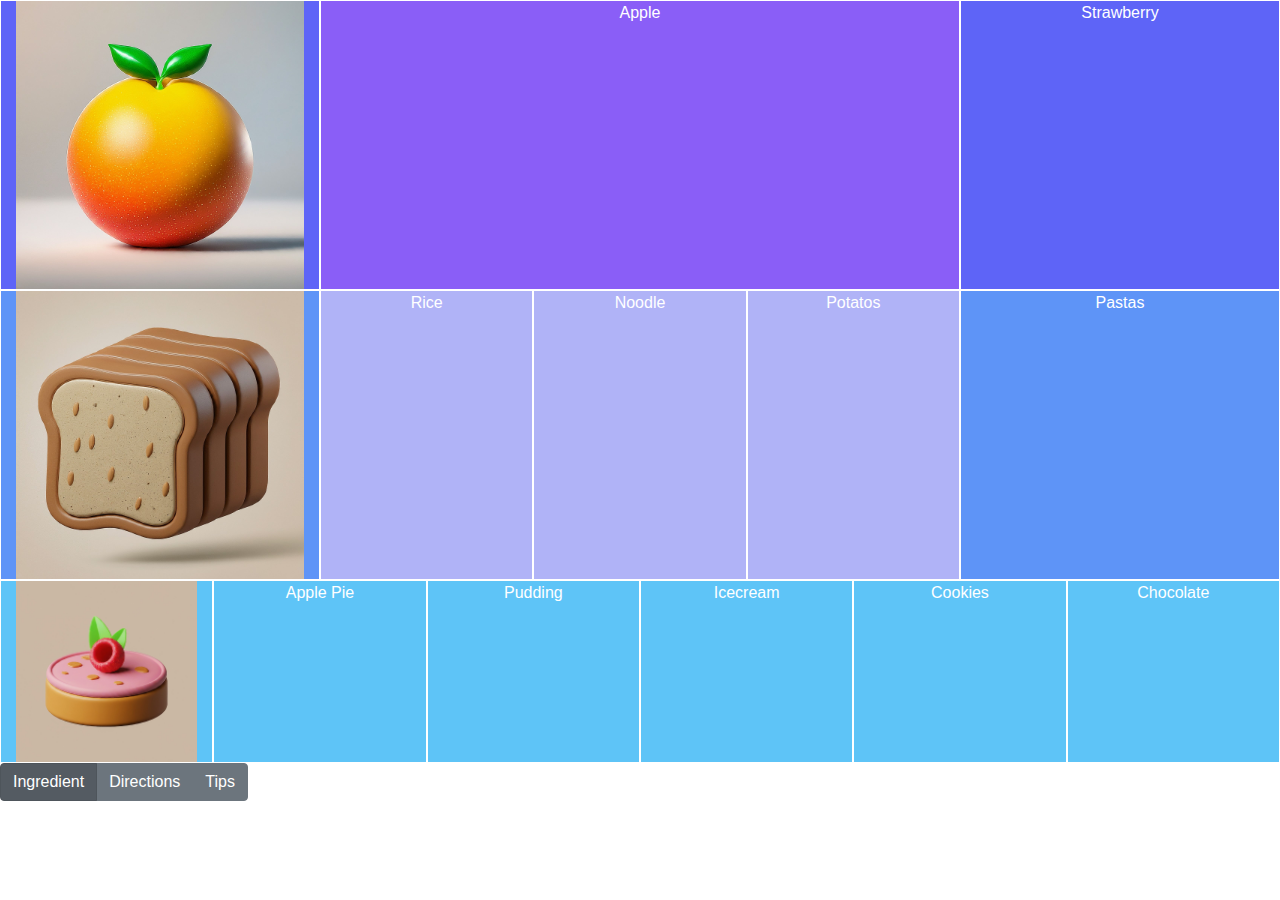
==== bootstrap-sample.html @ 14b6c9ee "Update bootstrap-sample.html" ====
<!doctype html>
<html lang="en">
  <head>
    <!-- Required meta tags -->
    <meta charset="utf-8">
    <meta name="viewport" content="width=device-width, initial-scale=1, shrink-to-fit=no">

    <!-- Bootstrap CSS -->
    <link rel="stylesheet" href="https://cdn.jsdelivr.net/npm/bootstrap@4.0.0/dist/css/bootstrap.min.css" integrity="sha384-Gn5384xqQ1aoWXA+058RXPxPg6fy4IWvTNh0E263XmFcJlSAwiGgFAW/dAiS6JXm" crossorigin="anonymous">
    <title>Food</title>
    <style>
      .col-xl-6 {
        border:1px solid white;
        background-color: #8A5EF7;
        color: white;
      }
      .col-xl-3 {
        border:1px solid white;
        background-color: #5E64F7;
        color: white;
      }
      .col-md-3 {
        border:1px solid white;
        background-color: #5E94F7;
        color: white;
      }
      .col-md-2 {
        border:1px solid white;
        background-color: #B0B3F7;
        color: white;
      }
      .col-2 {
        border:1px solid white;
        background-color: #5EC4F7;
        color: white;
      }
    </style>
  </head>
  <body>
    <div class="container-fluid">
      <div class="row text-center">
        <div class="col-xl-3">
          <img class="img-fluid" src="Gemini_Generated_Image_qky35dqky35dqky3.jpeg" alt="Fruit 3D icon"/>
        </div>
        <div class="col-xl-6">
          Apple
        </div>
        <div class="col-xl-3">
          Strawberry
        </div>
      </div>
      <div class="row text-center">
        <div class="col-md-3">
          <img class="img-fluid" src="Gemini_Generated_Image_d9cpr3d9cpr3d9cp.jpeg" alt="Bread 3D icon"/>
        </div>
        <div class="col-md-2">
          Rice
        </div>
        <div class="col-md-2">
          Noodle
        </div>
        <div class="col-md-2">
          Potatos
        </div>
        <div class="col-md-3">
          Pastas
        </div>
      </div>
      <div class="row text-center">
        <div class="col-2">
          <img class="img-fluid" src="Gemini_Generated_Image_ci15meci15meci15.jpeg" alt="Dessert 3D icon"/>
        </div>
        <div class="col-2">
          Apple Pie
        </div>
        <div class="col-2">
          Pudding
        </div>
        <div class="col-2">
          Icecream
        </div>
        <div class="col-2">
          Cookies
        </div>
        <div class="col-2">
          Chocolate
        </div>
      </div>
    </div>
    <!-- buttons -->
    <div class="btn-group btn-group-toggle" data-toggle="buttons">
    <label class="btn btn-secondary active">
      <input type="radio" name="options" id="option1" autocomplete="off" checked> Ingredient
    </label>
    <label class="btn btn-secondary">
      <input type="radio" name="options" id="option2" autocomplete="off"> Directions
    </label>
    <label class="btn btn-secondary">
      <input type="radio" name="options" id="option3" autocomplete="off"> Tips
    </label>
</div>

    <!-- Optional JavaScript -->
    <!-- jQuery first, then Popper.js, then Bootstrap JS -->
    <script src="https://code.jquery.com/jquery-3.2.1.slim.min.js" integrity="sha384-KJ3o2DKtIkvYIK3UENzmM7KCkRr/rE9/Qpg6aAZGJwFDMVNA/GpGFF93hXpG5KkN" crossorigin="anonymous"></script>
    <script src="https://cdn.jsdelivr.net/npm/popper.js@1.12.9/dist/umd/popper.min.js" integrity="sha384-ApNbgh9B+Y1QKtv3Rn7W3mgPxhU9K/ScQsAP7hUibX39j7fakFPskvXusvfa0b4Q" crossorigin="anonymous"></script>
    <script src="https://cdn.jsdelivr.net/npm/bootstrap@4.0.0/dist/js/bootstrap.min.js" integrity="sha384-JZR6Spejh4U02d8jOt6vLEHfe/JQGiRRSQQxSfFWpi1MquVdAyjUar5+76PVCmYl" crossorigin="anonymous"></script>
  </body>
</html>
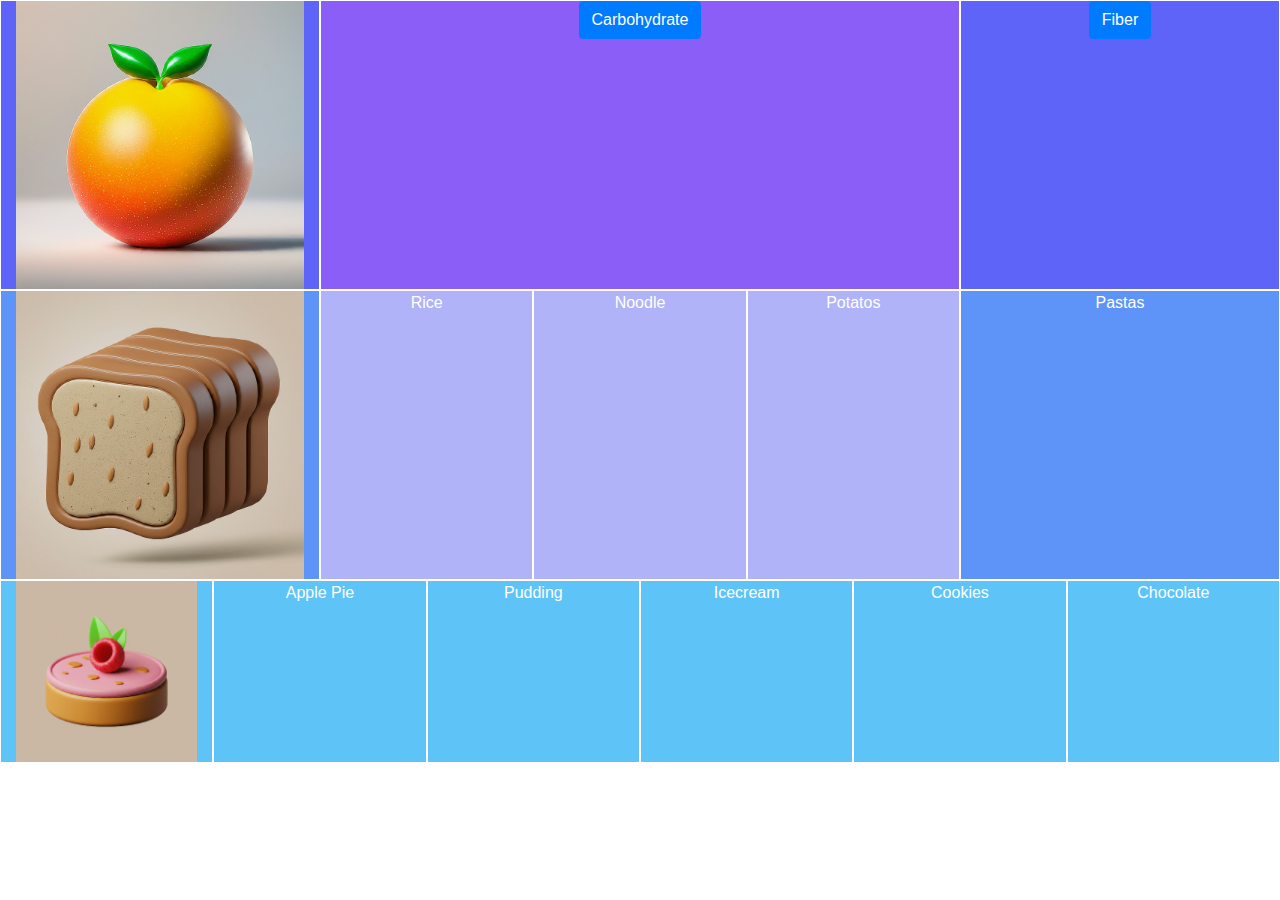
==== commit e6385b79: "Update bootstrap-sample.html" ====
--- a/bootstrap-sample.html
+++ b/bootstrap-sample.html
@@ -43,10 +43,14 @@
           <img class="img-fluid" src="Gemini_Generated_Image_qky35dqky35dqky3.jpeg" alt="Fruit 3D icon"/>
         </div>
         <div class="col-xl-6">
-          Apple
+          <button type="button" class="btn btn-primary" data-toggle="button" aria-pressed="false" autocomplete="off">
+            Carbohydrate
+          </button>
         </div>
         <div class="col-xl-3">
-          Strawberry
+          <button type="button" class="btn btn-primary" data-toggle="button" aria-pressed="false" autocomplete="off">
+            Fiber
+          </button>
         </div>
       </div>
       <div class="row text-center">
@@ -87,18 +91,7 @@
         </div>
       </div>
     </div>
-    <!-- buttons -->
-    <div class="btn-group btn-group-toggle" data-toggle="buttons">
-    <label class="btn btn-secondary active">
-      <input type="radio" name="options" id="option1" autocomplete="off" checked> Ingredient
-    </label>
-    <label class="btn btn-secondary">
-      <input type="radio" name="options" id="option2" autocomplete="off"> Directions
-    </label>
-    <label class="btn btn-secondary">
-      <input type="radio" name="options" id="option3" autocomplete="off"> Tips
-    </label>
-</div>
+
 
     <!-- Optional JavaScript -->
     <!-- jQuery first, then Popper.js, then Bootstrap JS -->
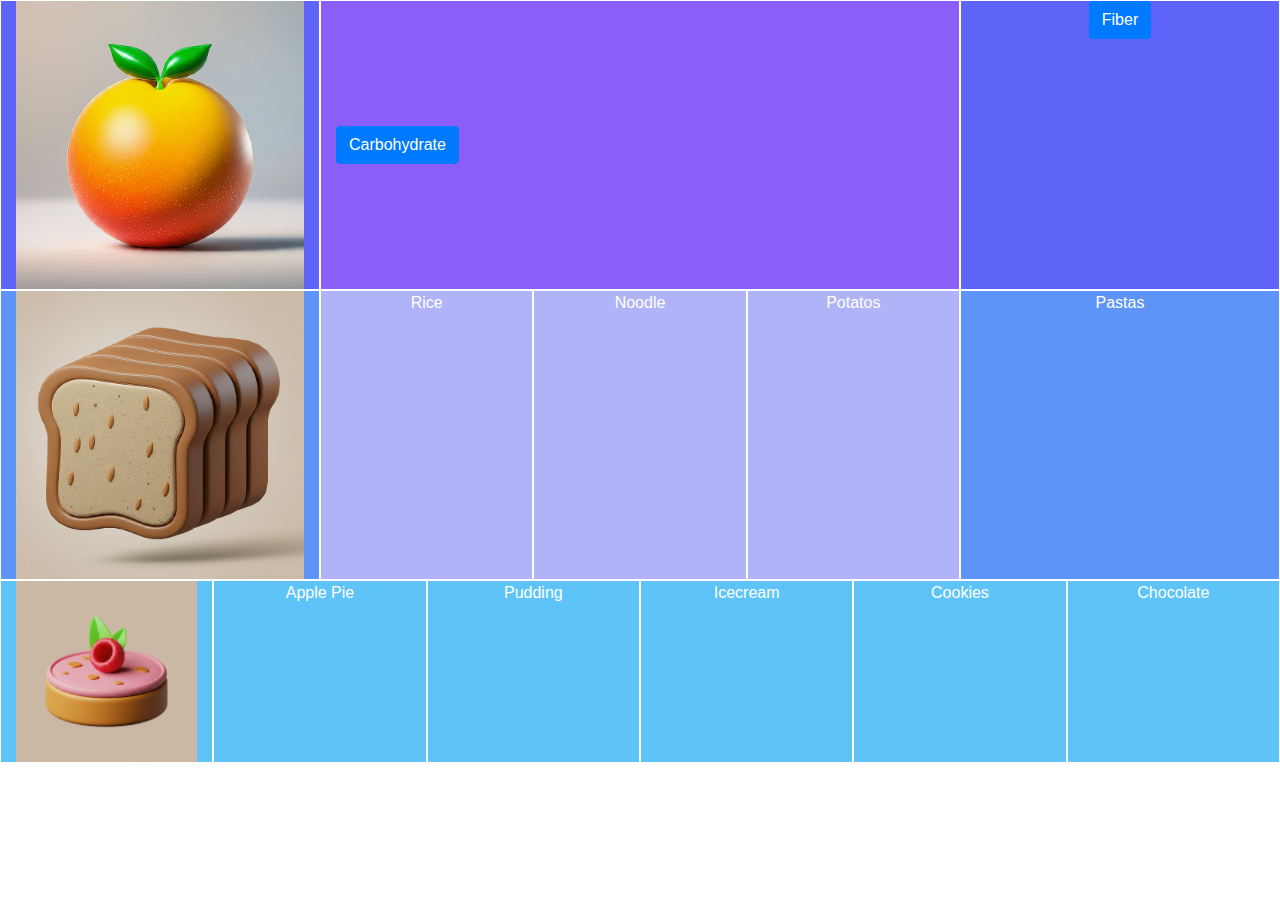
==== commit 56b47b7a: "Update bootstrap-sample.html" ====
--- a/bootstrap-sample.html
+++ b/bootstrap-sample.html
@@ -34,6 +34,12 @@
         background-color: #5EC4F7;
         color: white;
       }
+      .vertical {
+          position: absolute;
+          top: 50%;
+          -ms-transform: translateY(-50%);
+          transform: translateY(-50%);
+      }
     </style>
   </head>
   <body>
@@ -43,9 +49,11 @@
           <img class="img-fluid" src="Gemini_Generated_Image_qky35dqky35dqky3.jpeg" alt="Fruit 3D icon"/>
         </div>
         <div class="col-xl-6">
-          <button type="button" class="btn btn-primary" data-toggle="button" aria-pressed="false" autocomplete="off">
+          <div class="vertical">
+            <button type="button" class="btn btn-primary" data-toggle="button" aria-pressed="false" autocomplete="off">
             Carbohydrate
-          </button>
+            </button>
+          </div>
         </div>
         <div class="col-xl-3">
           <button type="button" class="btn btn-primary" data-toggle="button" aria-pressed="false" autocomplete="off">
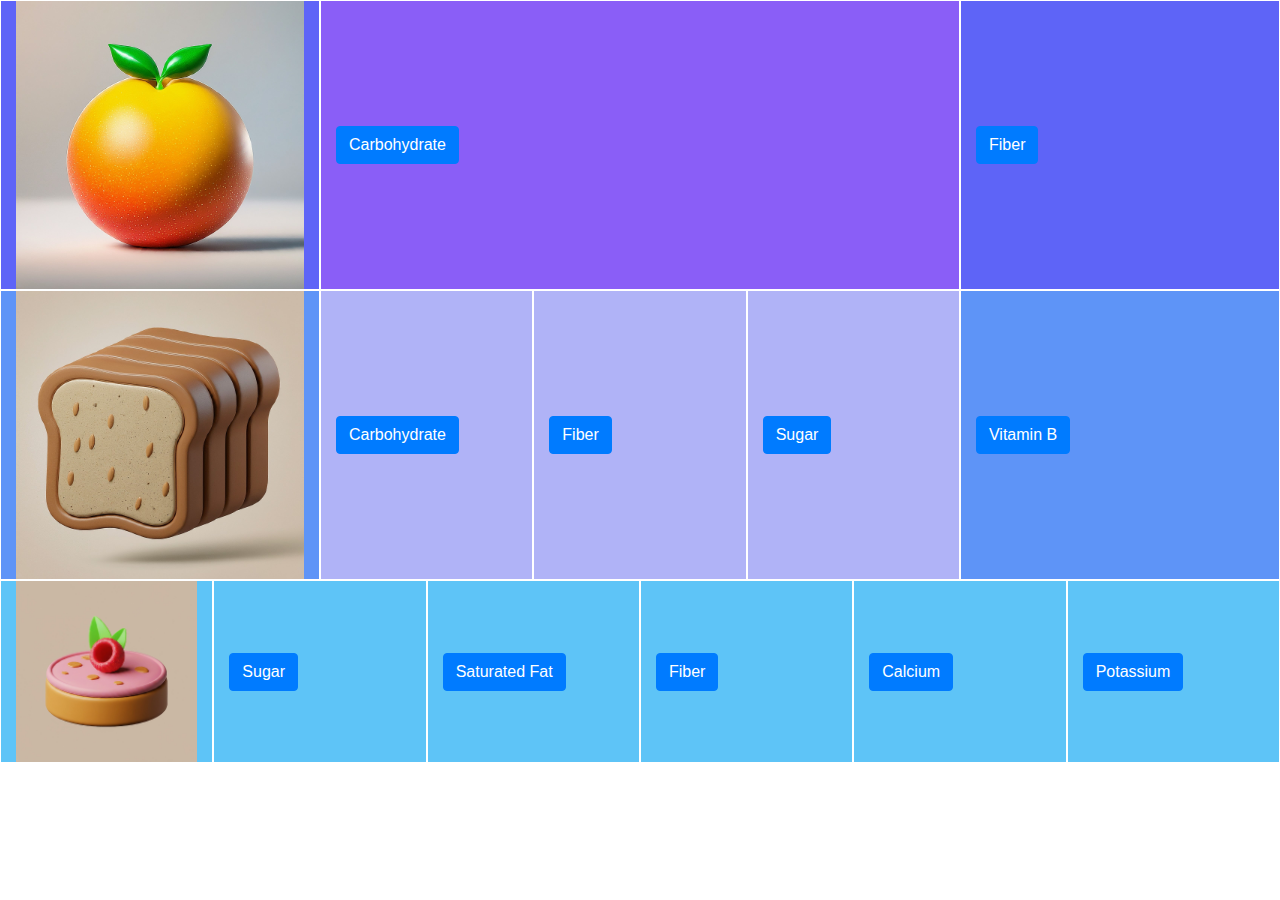
==== commit 1ba7ce15: "Update bootstrap-sample.html" ====
--- a/bootstrap-sample.html
+++ b/bootstrap-sample.html
@@ -56,9 +56,11 @@
           </div>
         </div>
         <div class="col-xl-3">
-          <button type="button" class="btn btn-primary" data-toggle="button" aria-pressed="false" autocomplete="off">
+          <div class="vertical">
+            <button type="button" class="btn btn-primary" data-toggle="button" aria-pressed="false" autocomplete="off">
             Fiber
-          </button>
+            </button>
+          </div>
         </div>
       </div>
       <div class="row text-center">
@@ -66,16 +68,32 @@
           <img class="img-fluid" src="Gemini_Generated_Image_d9cpr3d9cpr3d9cp.jpeg" alt="Bread 3D icon"/>
         </div>
         <div class="col-md-2">
-          Rice
+          <div class="vertical">
+            <button type="button" class="btn btn-primary" data-toggle="button" aria-pressed="false" autocomplete="off">
+            Carbohydrate
+            </button>
+          </div>
         </div>
         <div class="col-md-2">
-          Noodle
+          <div class="vertical">
+            <button type="button" class="btn btn-primary" data-toggle="button" aria-pressed="false" autocomplete="off">
+            Fiber
+            </button>
+          </div>
         </div>
         <div class="col-md-2">
-          Potatos
+          <div class="vertical">
+            <button type="button" class="btn btn-primary" data-toggle="button" aria-pressed="false" autocomplete="off">
+            Sugar
+            </button>
+          </div>
         </div>
         <div class="col-md-3">
-          Pastas
+          <div class="vertical">
+            <button type="button" class="btn btn-primary" data-toggle="button" aria-pressed="false" autocomplete="off">
+            Vitamin B
+            </button>
+          </div>
         </div>
       </div>
       <div class="row text-center">
@@ -83,19 +101,39 @@
           <img class="img-fluid" src="Gemini_Generated_Image_ci15meci15meci15.jpeg" alt="Dessert 3D icon"/>
         </div>
         <div class="col-2">
-          Apple Pie
+          <div class="vertical">
+            <button type="button" class="btn btn-primary" data-toggle="button" aria-pressed="false" autocomplete="off">
+            Sugar
+            </button>
+          </div>
         </div>
         <div class="col-2">
-          Pudding
+          <div class="vertical">
+            <button type="button" class="btn btn-primary" data-toggle="button" aria-pressed="false" autocomplete="off">
+            Saturated Fat
+            </button>
+          </div>
         </div>
         <div class="col-2">
-          Icecream
+          <div class="vertical">
+            <button type="button" class="btn btn-primary" data-toggle="button" aria-pressed="false" autocomplete="off">
+            Fiber
+            </button>
+          </div>
         </div>
         <div class="col-2">
-          Cookies
+            <div class="vertical">
+            <button type="button" class="btn btn-primary" data-toggle="button" aria-pressed="false" autocomplete="off">
+            Calcium
+            </button>
+          </div>
         </div>
         <div class="col-2">
-          Chocolate
+          <div class="vertical">
+            <button type="button" class="btn btn-primary" data-toggle="button" aria-pressed="false" autocomplete="off">
+            Potassium
+            </button>
+          </div>
         </div>
       </div>
     </div>
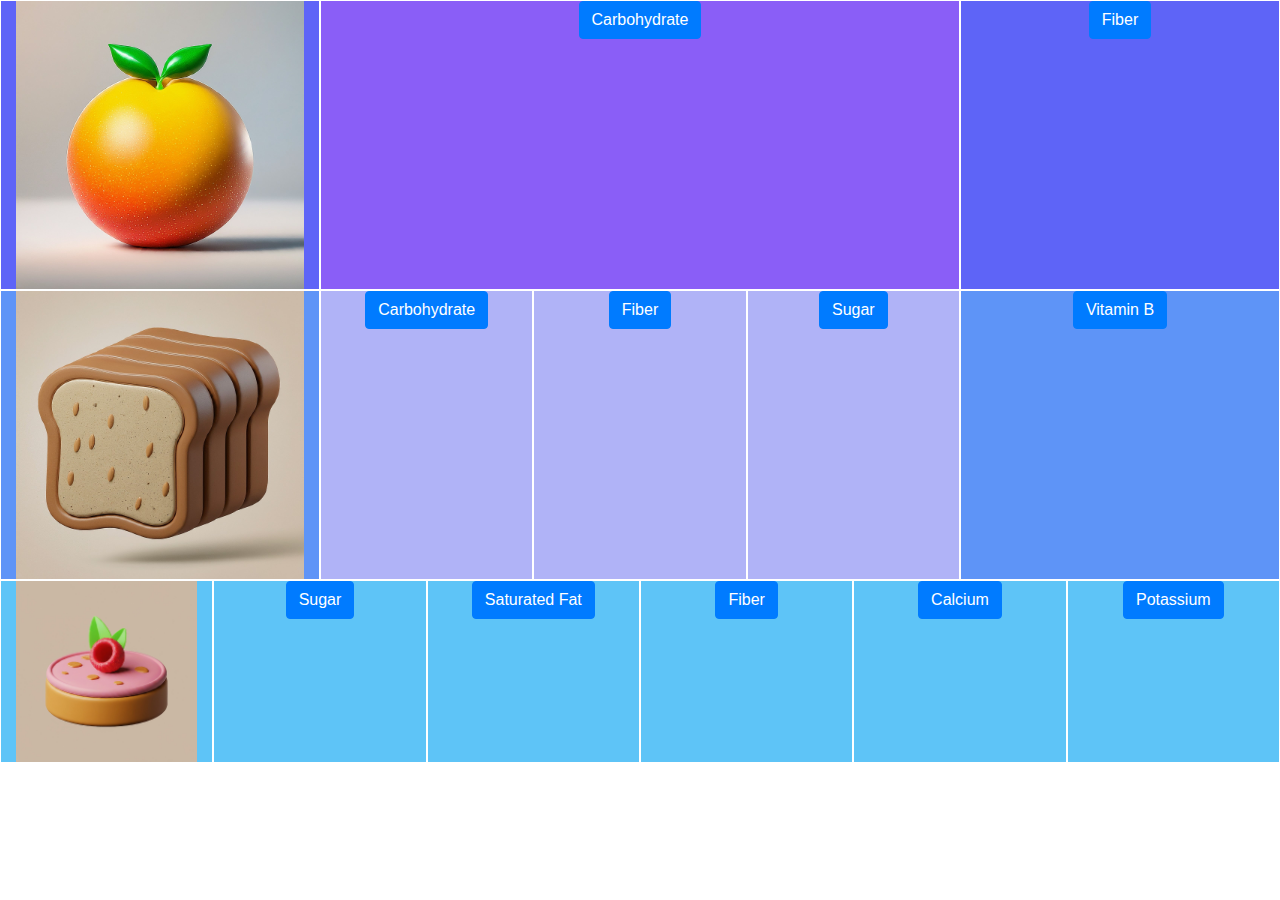
==== commit 1023f5cd: "Update bootstrap-sample.html" ====
--- a/bootstrap-sample.html
+++ b/bootstrap-sample.html
@@ -34,12 +34,7 @@
         background-color: #5EC4F7;
         color: white;
       }
-      .vertical {
-          position: absolute;
-          top: 50%;
-          -ms-transform: translateY(-50%);
-          transform: translateY(-50%);
-      }
+
     </style>
   </head>
   <body>
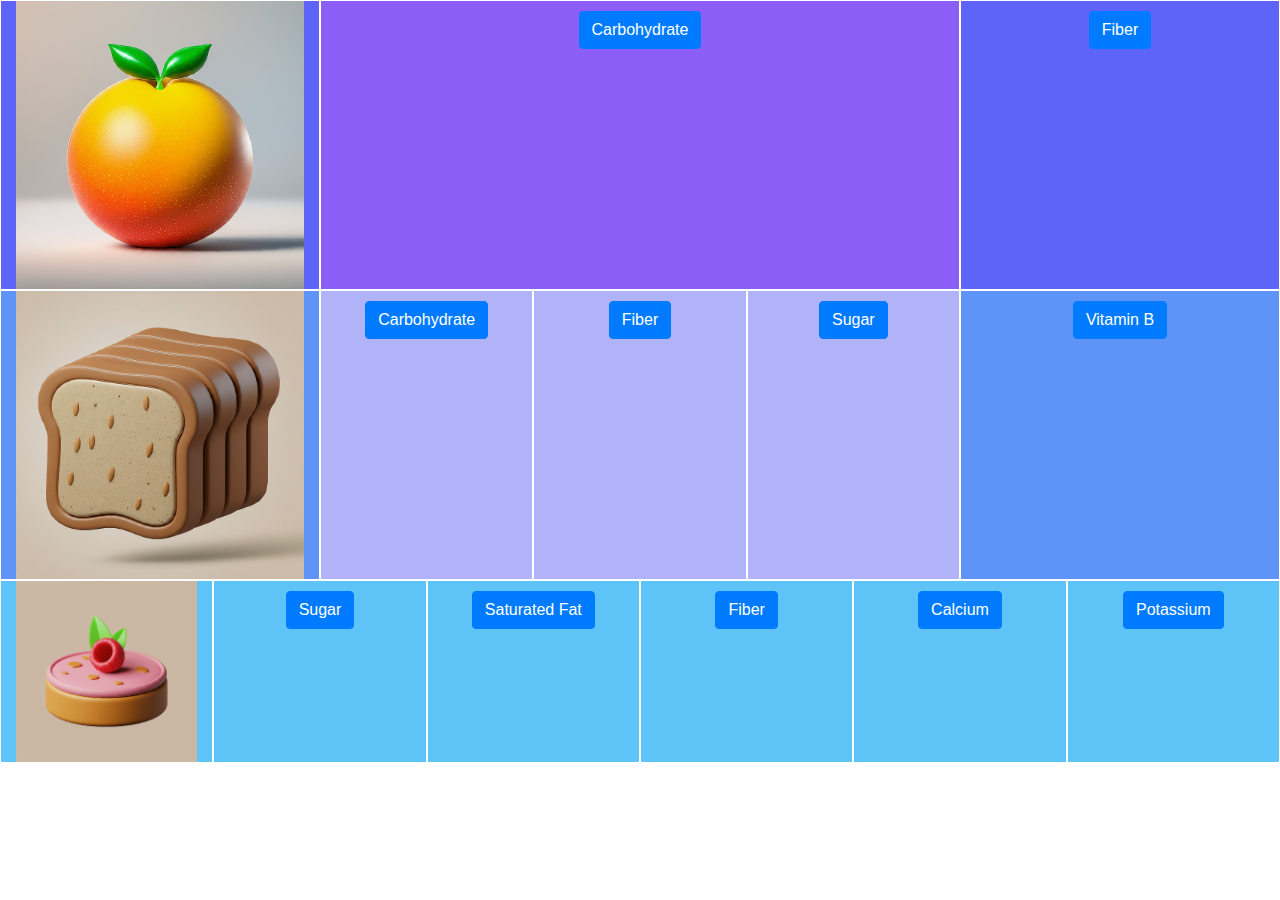
==== commit 90ff0fbb: "Update bootstrap-sample.html" ====
--- a/bootstrap-sample.html
+++ b/bootstrap-sample.html
@@ -33,6 +33,9 @@
         border:1px solid white;
         background-color: #5EC4F7;
         color: white;
+      }
+      .vertical{
+        margin: 10px 0;
       }
 
     </style>
